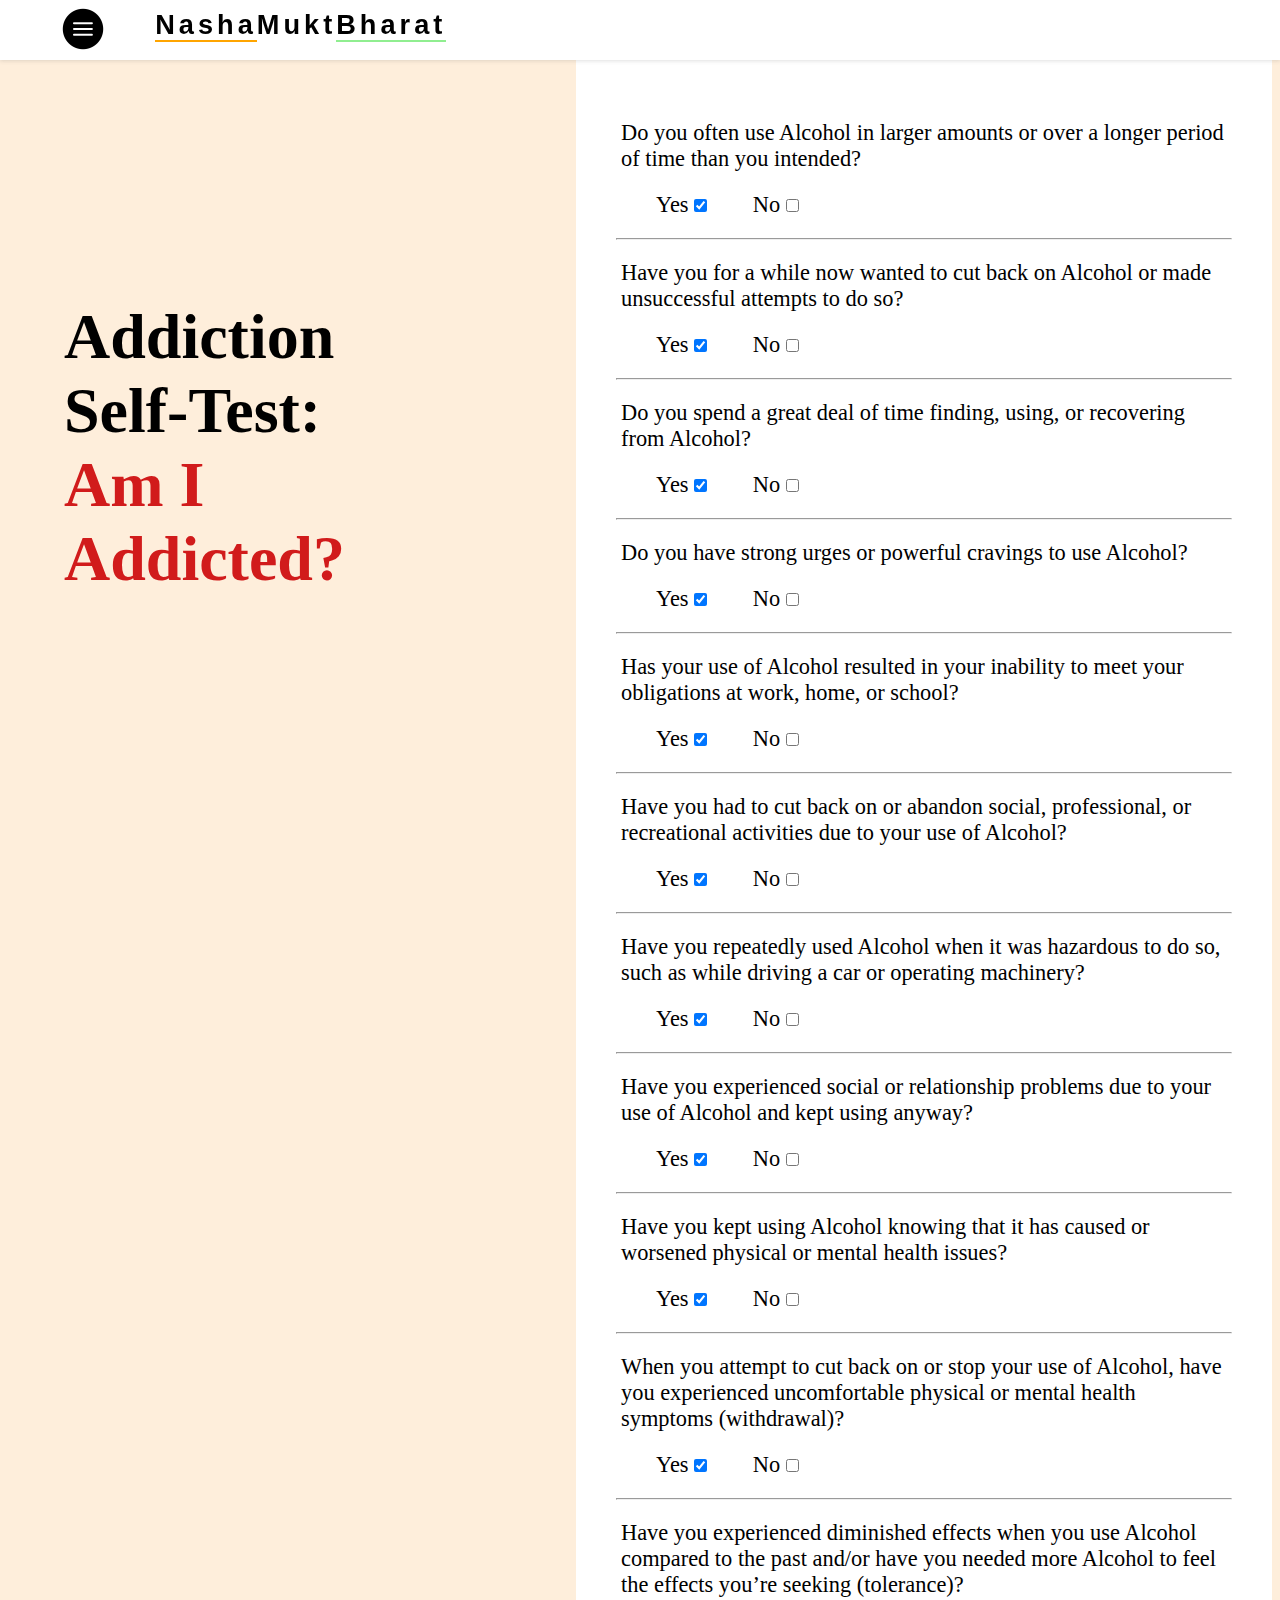
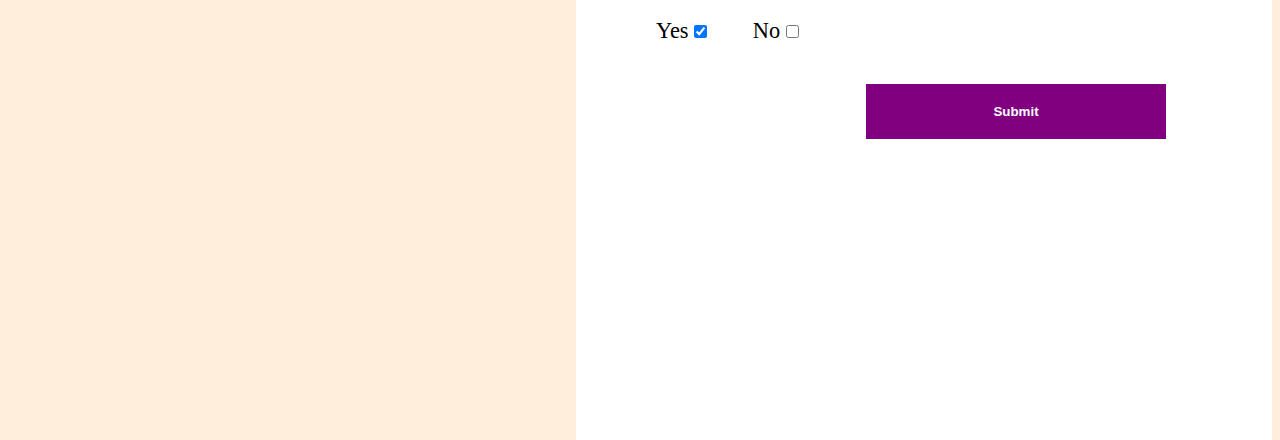
==== addictiontst.html @ e97db883 "one" ====
<!DOCTYPE html>
<html lang="en">
<head>
    <meta charset="UTF-8">
    <meta http-equiv="X-UA-Compatible" content="IE=edge">
    <meta name="viewport" content="width=device-width, initial-scale=1.0">
    <link rel="stylesheet" href="test.css">
    <title>Document</title>
</head>
<body>
    <nav class="flex">
        <div id="navleft" class="flex">
          <button id="btn"><img src="icons8-menu-64.png" alt="menu" /></button>
          <a href="modern.html" id="name"
            ><span id="one">Nasha</span><span id="two">Mukt</span
            ><span id="three">Bharat</span></a
          >
        </div>
        <!-- <div class="flex">
          <a href="login.html"
            ><img
              src="iconmonstr-user-19-240.png"
              alt="login"
              style="width: 40px"
          /></a>
          <p id="login">
            <a href="login.html" style="text-decoration: none; color: black">
              Profile</a
            >
          </p>
        </div> -->
      </nav>
      <div id="menu">
        <button id="btn1"><img src="icons8-menu-64.png" alt="menu" /></button>
        <div id="menucontainer">
          <p><a href="login.html">Your Profile</a></p>
          <p><a href="addictiontst.html">Addiction Test</a></p>
          <p><a href="#">Global Statistics</a></p>
          <p><a href="knowledge.html">General Treatment</a></p>
          <p><a href="#">FAQ</a></p>
          <p><a href="frm.html">Become a volunteer / Need Volunteers</a></p>
        </div>
      </div>

        <div id="left">
            <h1>Addiction <br> Self-Test: <br> <span style="color: rgb(209, 27, 27);">Am I Addicted?</span></h1>
        </div>
        <div id="right">
            <form action="#">
                <p>Do you often use Alcohol in larger amounts or over a longer period of time than you intended?</p>
                <div class="answer">
                    <label class="container">Yes
                        <input type="checkbox" checked="checked">
                        <span class="checkmark"></span>
                    </label>
                    <label class="container">No
                        <input type="checkbox">
                        <span class="checkmark"></span>
                    </label>
                </div>
                <hr>
                <p>Have you for a while now wanted to cut back on Alcohol or made unsuccessful attempts to do so?</p>
                <div class="answer">
                    <label class="container">Yes
                        <input type="checkbox" checked="checked">
                        <span class="checkmark"></span>
                    </label>
                    <label class="container">No
                        <input type="checkbox">
                        <span class="checkmark"></span>
                    </label>
                </div>
                <hr>
                <p>Do you spend a great deal of time finding, using, or recovering from Alcohol?</p>
                <div class="answer">
                    <label class="container">Yes
                        <input type="checkbox" checked="checked">
                        <span class="checkmark"></span>
                    </label>
                    <label class="container">No
                        <input type="checkbox">
                        <span class="checkmark"></span>
                    </label>
                </div>
                <hr>
                <p>Do you have strong urges or powerful cravings to use Alcohol?</p>
                <div class="answer">
                    <label class="container">Yes
                        <input type="checkbox" checked="checked">
                        <span class="checkmark"></span>
                    </label>
                    <label class="container">No
                        <input type="checkbox">
                        <span class="checkmark"></span>
                    </label>
                </div>
                <hr>
                <p>Has your use of Alcohol resulted in your inability to meet your obligations at work, home, or school?</p>
                <div class="answer">
                    <label class="container">Yes
                        <input type="checkbox" checked="checked">
                        <span class="checkmark"></span>
                    </label>
                    <label class="container">No
                        <input type="checkbox">
                        <span class="checkmark"></span>
                    </label>
                </div>
                <hr>
                <p>Have you had to cut back on or abandon social, professional, or recreational activities due to your use of Alcohol?</p>
                <div class="answer">
                    <label class="container">Yes
                        <input type="checkbox" checked="checked">
                        <span class="checkmark"></span>
                    </label>
                    <label class="container">No
                        <input type="checkbox">
                        <span class="checkmark"></span>
                    </label>
                </div>
                <hr>
                <p>Have you repeatedly used Alcohol when it was hazardous to do so, such as while driving a car or operating machinery?</p>
                <div class="answer">
                    <label class="container">Yes
                        <input type="checkbox" checked="checked">
                        <span class="checkmark"></span>
                    </label>
                    <label class="container">No
                        <input type="checkbox">
                        <span class="checkmark"></span>
                    </label>
                </div>
                <hr>
                <p>Have you experienced social or relationship problems due to your use of Alcohol and kept using anyway?</p>
                <div class="answer">
                    <label class="container">Yes
                        <input type="checkbox" checked="checked">
                        <span class="checkmark"></span>
                    </label>
                    <label class="container">No
                        <input type="checkbox">
                        <span class="checkmark"></span>
                    </label>
                </div>
                <hr>
                <p>Have you kept using Alcohol knowing that it has caused or worsened physical or mental health issues?</p>
                <div class="answer">
                    <label class="container">Yes
                        <input type="checkbox" checked="checked">
                        <span class="checkmark"></span>
                    </label>
                    <label class="container">No
                        <input type="checkbox">
                        <span class="checkmark"></span>
                    </label>
                </div>
                <hr>
                <p>When you attempt to cut back on or stop your use of Alcohol, have you experienced uncomfortable physical or mental health symptoms (withdrawal)?</p>
                <div class="answer">
                    <label class="container">Yes
                        <input type="checkbox" checked="checked">
                        <span class="checkmark"></span>
                    </label>
                    <label class="container">No
                        <input type="checkbox">
                        <span class="checkmark"></span>
                    </label>
                </div>
                <hr>
                <p>Have you experienced diminished effects when you use Alcohol compared to the past and/or have you needed more Alcohol to feel the effects you’re seeking (tolerance)?</p>
                <div class="answer">
                    <label class="container">Yes
                        <input type="checkbox" checked="checked">
                        <span class="checkmark"></span>
                    </label>
                    <label class="container">No
                        <input type="checkbox">
                        <span class="checkmark"></span>
                    </label>
                </div>
                <input type="button" value="Submit" id="submit">
            </form>
        </div>

      <script>
        const btn = document.getElementById("btn");
        btn.onclick = function () {
          const a = document.getElementById("menu");
          if (a.style.display == "none") {
            a.style.display = "block";
          } else {
            a.style.display = "none";
          }
          console.log("CLICKED!");
        };
        const btn1 = document.getElementById("btn1");
        btn1.onclick = function () {
          const a = document.getElementById("menu");
          if (a.style.display == "none") {
            a.style.display = "block";
          } else {
            a.style.display = "none";
          }
          console.log("CLICKED!");
        };
      </script>
</body>
</html>
---- test.css ----
*{
    margin: 0;
    padding: 0;
    box-sizing: border-box;
}
.flex{
    display: flex;
    flex-wrap: wrap;
    align-content: center;
}

                                                            /* Navigation Bar */
nav{
    height: 60px;
    width: 100vw;
    background-color: white;
    position: fixed;
    top: 0;
    left: 0;
    font-family: 'Open Sans', sans-serif;
    justify-content: space-between;
    padding-left: 4%;
    padding-right: 5%;
    overflow: hidden;
    box-shadow: rgba(99, 99, 99, 0.2) 0px 1px 4px 0px;
    z-index: 10;
}

#navleft{
    justify-content: start;
}
#btn{
    background-color: white;
    height: 70px;
    border: none;
}
#btn:hover{
    cursor: pointer;
}

#one{
    border-bottom: 2px solid orange;
}
#two{
    border-bottom: 2px solid white;
}
#three{
    border-bottom: 2px solid lightgreen ;
}
#menu{
    display: none;
    position: fixed;
    left: 10;
    top: 0;
    background-color: white;
    height: 100vh;
    width: 40vw;
    z-index: 10;
    padding-left: 4vw;
    box-shadow: rgba(99, 99, 99, 0.2) 0px 2px 8px 0px;
}
#btn1{
    background-color: white;
    height: 70px;
    border: none;
}
#btn1:hover{
    cursor: pointer;
}
#menucontainer{
    height: 50vh;
    width: 25vw;
    position: relative;
    top: 40%;
    left: 50%;
    transform: translate(-50%,-50%);
}
#menucontainer p{
    text-align: center;
    padding: 20px;
    padding-bottom: 15px;
    margin: 15px;
    background-color: bisque;
}
#menucontainer p a{
    color: black;
    font-weight: 600;
    text-decoration: none;
}
#menucontainer p:hover{
    border-bottom: 2px solid black;
}

#name{
    font-weight: 800;
    font-size: 1.7em;
    letter-spacing: 4px ;
    padding: 10px;
    padding-top: 14px;
    margin-left: 30px;
    color: black;
    text-decoration: none;
}
/* #login{
    padding: 10px;
    font-weight: 600;
} */
body{
    background-color: rgb(254, 238, 219);
    padding-top: 60px;
}
/* #quiz{
    width: 60vw;
    height: 100vh;
    background-color: white;
    margin: auto;
}
#quiz h1{
    text-align: center;
    padding: 20px;
    border: 2px solid black;
} */
#left{
    position: fixed;
    left: 5%;
    top: 20%;
    height: 70vh;
    padding-top: 120px;
    width: 30vw;
    /* background-color: aqua; */
}
#left h1{
    font-size: 4em;
}
#right{
    position: relative;
    left: 45%;
    height: 220vh;
    width: 54.4vw;
    background-color: white;
    padding: 40px;
}
form p{
    font-size: 1.4em;
    margin: 5px;
    margin-top: 20px;
}
.answer{
    margin: 20px;
}
.container{
    margin: 20px;
    font-size: 1.4em;
}
#submit{
    position: relative;
    left: 250px;
    margin-top: 20px;
    /* background-color: rgb(209, 27, 27); */
    font-weight: 600;
    background-color: purple;
    color: white;
    border: none;
    padding: 20px;
    width: 300px;
}
#submit:hover{
    text-decoration: underline;
    cursor: pointer;
}
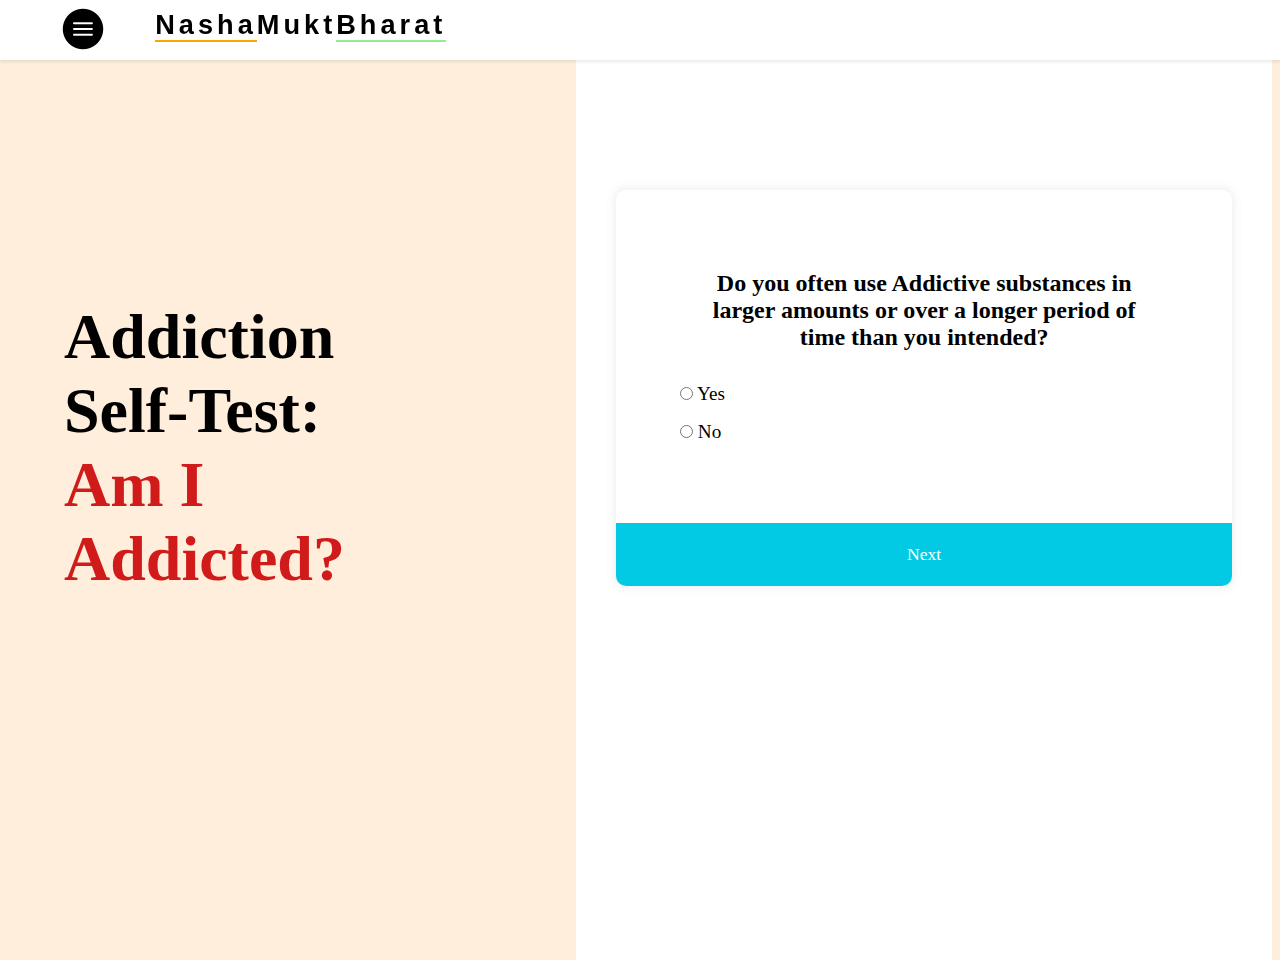
==== commit a8ad1123: "Updated" ====
--- a/addictiontst.html
+++ b/addictiontst.html
@@ -11,7 +11,7 @@
     <nav class="flex">
         <div id="navleft" class="flex">
           <button id="btn"><img src="icons8-menu-64.png" alt="menu" /></button>
-          <a href="modern.html" id="name"
+          <a href="index.html" id="name"
             ><span id="one">Nasha</span><span id="two">Mukt</span
             ><span id="three">Bharat</span></a
           >
@@ -31,13 +31,13 @@
         </div> -->
       </nav>
       <div id="menu">
-        <button id="btn1"><img src="icons8-menu-64.png" alt="menu" /></button>
+        <button id="btn1"><img src="iconmonstr-x-mark-1-240.png" alt="menu" style="width: 35px; margin-left:15px;"/></button>
         <div id="menucontainer">
           <p><a href="login.html">Your Profile</a></p>
           <p><a href="addictiontst.html">Addiction Test</a></p>
           <p><a href="#">Global Statistics</a></p>
           <p><a href="knowledge.html">General Treatment</a></p>
-          <p><a href="#">FAQ</a></p>
+          <p><a href="message.html">Messages from ex-addicts</a></p>
           <p><a href="frm.html">Become a volunteer / Need Volunteers</a></p>
         </div>
       </div>
@@ -46,7 +46,7 @@
             <h1>Addiction <br> Self-Test: <br> <span style="color: rgb(209, 27, 27);">Am I Addicted?</span></h1>
         </div>
         <div id="right">
-            <form action="#">
+            <!-- <form action="#">
                 <p>Do you often use Alcohol in larger amounts or over a longer period of time than you intended?</p>
                 <div class="answer">
                     <label class="container">Yes
@@ -179,7 +179,30 @@
                     </label>
                 </div>
                 <input type="button" value="Submit" id="submit">
-            </form>
+            </form> -->
+            <div class="quiz-container" id="quiz">
+                <div class="quiz-header">
+                  <h2 id="question">Question Text</h2>
+                  <ul>
+                    <li>
+                      <input type="radio" name="answer" id="a" class="answer">
+                      <label for="a" id="a_text">Answer</label>
+                    </li>
+            
+                    <li>
+                      <input type="radio" name="answer" id="b" class="answer">
+                      <label for="b" id="b_text">Answer</label>
+                    </li>
+            
+                  </ul>
+                </div>
+            
+                <button id="submit">Next</button>
+            
+              </div>
+            
+            
+              <script src="script.js"></script>
         </div>
 
       <script>
--- a/test.css
+++ b/test.css
@@ -8,7 +8,6 @@
     flex-wrap: wrap;
     align-content: center;
 }
-
                                                             /* Navigation Bar */
 nav{
     height: 60px;
@@ -135,12 +134,13 @@
 #right{
     position: relative;
     left: 45%;
-    height: 220vh;
+    height: 100vh;
     width: 54.4vw;
     background-color: white;
     padding: 40px;
-}
-form p{
+    align-items: center;
+}
+/* form p{
     font-size: 1.4em;
     margin: 5px;
     margin-top: 20px;
@@ -156,7 +156,7 @@
     position: relative;
     left: 250px;
     margin-top: 20px;
-    /* background-color: rgb(209, 27, 27); */
+    /* background-color: rgb(209, 27, 27); *
     font-weight: 600;
     background-color: purple;
     color: white;
@@ -167,4 +167,60 @@
 #submit:hover{
     text-decoration: underline;
     cursor: pointer;
-}+}
+ */
+
+
+
+
+
+
+
+
+
+ .quiz-container{
+    background-color: #fff;
+    border-radius: 10px;
+    margin-top: 90px;
+    box-shadow: 0 0 10px 2px rgba(100, 100, 100, 0.1);
+    /* width: 600px; */
+    overflow: hidden;
+  }
+  .quiz-header{
+    padding: 4rem;
+  }
+  #quiz h2{
+    padding: 1rem;
+    text-align: center;
+    margin: 0;
+  }
+  
+  .quiz-header ul{
+    list-style-type: none;
+    padding: 0;
+  }
+  .quiz-header ul li{
+    font-size: 1.2rem;
+    margin: 1rem 0;
+  }
+  .quiz-header ul li label{
+    cursor: pointer;
+  }
+  .quiz-container button{
+    background-color: #03cae4;
+    color: #fff;
+    border: none;
+    display: block;
+    width: 100%;
+    cursor: pointer;
+    font-size: 1.1rem;
+    font-family: inherit;
+    padding: 1.3rem;
+  }
+  .quiz-container button:hover{
+    background-color: #04adc4;
+  }
+  .quiz-container button:focus{
+    outline: none;
+    background-color: #44b927;
+  }